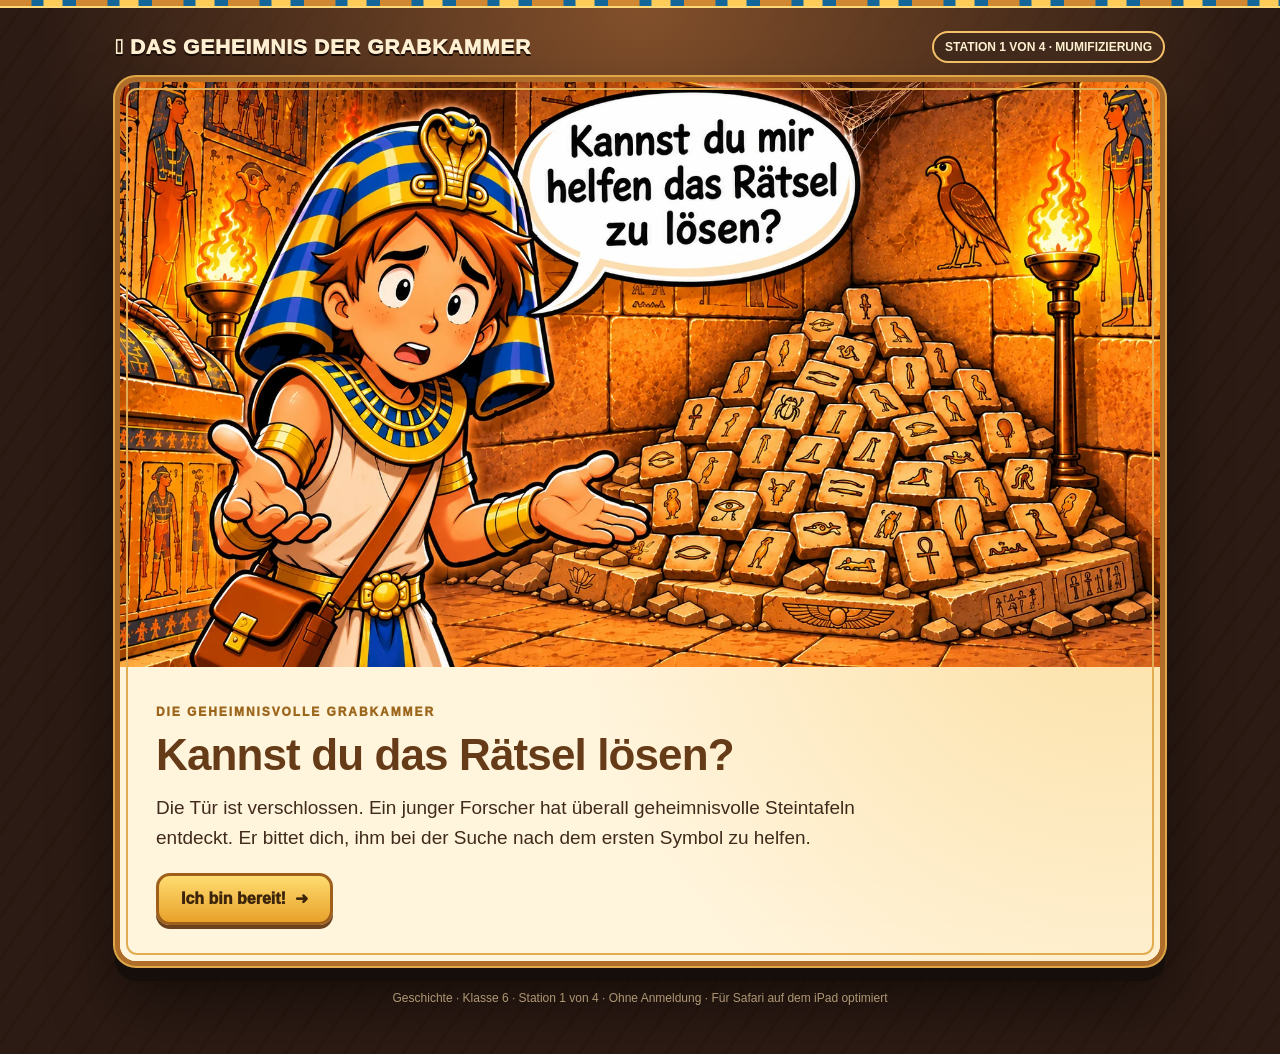
==== index.html @ 3f4703cf "Add iPad-ready mummy escape game" ====
<!doctype html>
<html lang="de">
<head>
<meta charset="utf-8">
<meta name="viewport" content="width=device-width, initial-scale=1, viewport-fit=cover">
<meta name="theme-color" content="#2c1b14">
<meta name="description" content="Interaktives Ägypten-Exit-Game für Geschichte Klasse 6: Mumifizierung verstehen und das erste Hieroglyphenrätsel lösen.">
<title>Das Geheimnis der Mumie – Ägypten Exit-Game</title>
<style>
:root{--ink:#402a1c;--sand:#fff0d1;--sand2:#f9d99b;--gold:#ebaa36;--golddeep:#986121;--navy:#124b79;--azure:#1473b5;--dark:#23150f;--cream:#fff8e8;--success:#20725a;--danger:#9b4036}
*{box-sizing:border-box}
html{min-height:100%;background:#291a12;scroll-behavior:smooth}
body{margin:0;color:var(--ink);font-family:Trebuchet MS,Arial,Helvetica,sans-serif;background:radial-gradient(circle at 50% 0,#83502b 0,transparent 600px),repeating-linear-gradient(125deg,#2c1b14 0,#2c1b14 20px,#291810 21px,#291810 24px);min-height:100vh}
button{font:inherit;cursor:pointer;-webkit-tap-highlight-color:transparent;touch-action:manipulation}
button:focus-visible,[tabindex]:focus-visible,input:focus-visible{outline:4px solid #1083c5;outline-offset:3px}
button:disabled{cursor:not-allowed;opacity:.52;filter:grayscale(.4)}
[hidden],.hidden{display:none!important}
.wrap{max-width:1080px;margin:0 auto;padding:13px 15px 42px}
.topline{height:8px;background:repeating-linear-gradient(90deg,#cf8831 0 31px,#12669a 32px 43px,#ffcc59 44px 62px,#12669a 63px 76px);border-bottom:2px solid #ffda77}
header{display:flex;align-items:center;justify-content:space-between;gap:12px;margin:10px 0 14px;color:#fff1d1}
.logo{font-size:clamp(15px,3vw,21px);font-weight:1000;letter-spacing:.035em;text-shadow:0 2px 0 #170b07}
.header-pill{border:2px solid #f6c16a;background:#422b1c;padding:7px 11px;border-radius:999px;white-space:nowrap;font-size:12px;font-weight:900}
.frame{overflow:hidden;border-radius:21px;border:5px solid #ae6d29;background:var(--sand);box-shadow:0 0 0 2px #e0a749,0 15px 0 #160e0a,0 35px 60px #08040288;position:relative}
.frame:before{content:"";position:absolute;inset:6px;border:2px solid #e2ad52;border-radius:11px;pointer-events:none;z-index:10}
.screen{animation:screenIn .4s ease-out both}
@keyframes screenIn{from{opacity:.6;transform:translateY(5px)}to{opacity:1;transform:none}}
.story-art{position:relative;overflow:hidden;background:#6b3a1f}
.story-art img{display:block;width:100%;height:auto}
.story-art img.intro-art{aspect-ratio:1672/941;object-fit:cover}
.story-art-help{max-height:60vh}
.story-art-help img{max-height:60vh;object-fit:cover;object-position:center 46%}
.reply-bubble{position:absolute;right:5%;bottom:7%;max-width:46%;background:white;border:5px solid #282018;border-radius:50% 50% 44% 48%;box-shadow:0 6px 0 #0004;padding:18px 24px;transform:rotate(-4deg);font-weight:1000;font-size:clamp(19px,4.3vw,43px);color:#23211f;text-align:center}
.reply-bubble:after{content:"";position:absolute;left:16%;bottom:-17px;width:30px;height:26px;background:white;clip-path:polygon(0 0,100% 0,0 100%)}
.body{padding:clamp(17px,3.8vw,36px);background:radial-gradient(circle at 95% -35%,#fce0a4,transparent 50%),repeating-linear-gradient(0deg,#fff4dc 0,#fff4dc 39px,#fff0d4 40px)}
.stage{font-size:12px;letter-spacing:.16em;font-weight:1000;color:#9c671d;text-transform:uppercase;margin:0 0 9px}
h1{font-size:clamp(27px,5vw,44px);line-height:1.1;margin:0 0 14px;color:#663b18;letter-spacing:-.02em}
h2{font-size:clamp(23px,4vw,32px);line-height:1.15;margin:0 0 14px;color:#663b18}
h3{font-size:19px;margin:4px 0 11px}
p{line-height:1.55}.lead{font-size:clamp(16px,2.4vw,19px);line-height:1.54;max-width:780px;margin:0 0 10px}
.actions{display:flex;gap:11px;flex-wrap:wrap;align-items:center;margin-top:21px}
.btn{border-radius:14px;min-height:52px;padding:12px 22px;display:inline-flex;gap:9px;align-items:center;justify-content:center;font-weight:1000;font-size:16px;transition:transform .12s,filter .12s;box-shadow:0 4px 0 #6c421e}
.btn:active:not(:disabled){transform:translateY(3px);box-shadow:0 1px 0 #6c421e}
.btn-primary{color:#3d250c;border:3px solid #9f5e19;background:linear-gradient(180deg,#ffdc70,#e8a12a)}
.btn-blue{color:#fff;border:3px solid #174364;background:linear-gradient(#257bb6,#0e5689);box-shadow:0 4px 0 #0c3450}
.btn-light{color:#674721;border:2px solid #b78c4d;background:#fff9e9;box-shadow:0 3px 0 #ba9a70}
.notice{background:#fffaf0;border-left:6px solid #db9b31;padding:13px 15px;border-radius:4px 12px 12px 4px;line-height:1.5;margin:16px 0;font-size:15px}
.chips{display:flex;gap:6px;align-items:center;flex-wrap:wrap;margin:0 0 14px}
.chip{font-size:11px;font-weight:1000;border:2px solid #c8a16a;background:#fff2d3;color:#775129;padding:6px 9px;border-radius:999px}
.chip.active{background:#0d6096;border-color:#0b4166;color:white}
.chip.passed{background:#e4f4e8;border-color:#79a587;color:#206242}
.video-grid{display:grid;grid-template-columns: minmax(260px,350px) 1fr;gap:25px;align-items:center}
.video-shell{background:#24130d;border:7px solid #9a5a24;border-radius:18px;padding:8px;box-shadow:0 8px 0 #79441e;max-width:350px;width:100%;margin:0 auto}
video{display:block;width:100%;height:auto;max-height:58vh;background:#211912;border-radius:8px;aspect-ratio:9/16;object-fit:contain}
.video-playbar{display:flex;align-items:center;gap:12px;justify-content:center;margin:14px 0 7px}
.video-playbar .btn{width:100%}
.video-meta{font-size:13px;font-weight:900;color:#f3d28e;display:flex;justify-content:space-between;gap:10px;padding:4px 1px}
.track{height:9px;border-radius:100px;background:#744a30;overflow:hidden;border:1px solid #af8254;margin-top:9px}
.track .fill{height:100%;width:0%;background:linear-gradient(90deg,#e2a342,#ffdc74);transition:width .15s linear}
.video-copy{font-size:16px;line-height:1.6}
.lockline{display:flex;align-items:center;gap:8px;color:#8d4f26;font-size:14px;font-weight:900;margin-top:12px}
.lockline.ready{color:var(--success)}
.task-layout{display:grid;grid-template-columns:minmax(240px,.8fr) minmax(0,1.2fr);gap:20px;align-items:start}
.illustration{background:white;border:4px solid #d2a25c;border-radius:18px;overflow:hidden;box-shadow:0 5px 0 #c69b62}
.illustration img{display:block;width:100%;height:auto}
.illustration figcaption{padding:10px 14px;font-size:13px;color:#785a37;background:#fff5db;line-height:1.4}
.steps{display:grid;gap:9px;margin:10px 0}
.step{border:2px solid #b77c3a;border-radius:12px;background:linear-gradient(120deg,#fffdf6,#ffe9be);min-height:63px;padding:8px;display:grid;grid-template-columns:30px minmax(0,1fr) 100px;gap:8px;align-items:center;cursor:pointer;touch-action:pan-y;user-select:none;-webkit-user-select:none;box-shadow:0 2px 0 #e0bd81}
.step.selected{border-color:#1270aa;background:#d5edfd;box-shadow:0 0 0 3px #8accf2}
.step.dragging{opacity:.5}
.step .num{width:30px;height:30px;border-radius:50%;background:#275f84;color:white;display:grid;place-items:center;font-weight:1000}
.step .sentence{font-size:14px;line-height:1.28;font-weight:900}
.shift{display:flex;gap:5px}.shift button{width:42px;height:43px;border:2px solid #be9156;background:#fff7e5;border-radius:8px;color:#2a5b7c;font-size:21px;font-weight:900}
.shift button:disabled{opacity:.3}
.feedback{padding:13px 14px;border-radius:12px;border:2px solid #d2a45f;background:#fff7e6;font-size:14px;line-height:1.55;font-weight:800;margin-top:13px}
.feedback.bad{background:#fff0e8;border-color:#bc6354;color:#8c3b30}
.feedback.good{background:#e5f5ec;border-color:#78ad90;color:#175941}
.hint{padding:11px 14px;background:#f3f8e5;border:2px dashed #90a776;border-radius:12px;line-height:1.5;margin:10px 0;font-size:14px}
.question-list{display:grid;gap:11px;margin:20px 0 8px}
.option{display:flex;gap:15px;align-items:flex-start;border:3px solid #c2944b;background:#fffaf0;border-radius:14px;padding:15px;cursor:pointer;transition:background .15s,border-color .15s;line-height:1.4;font-weight:750}
.option input{accent-color:#135e99;transform:scale(1.45);margin:5px 2px 0 3px;flex:none}
.option:has(input:checked){border-color:#1875aa;background:#e5f3fb}
.option.correct{border-color:#39956e;background:#e0f4e5}
.option.wrong{border-color:#b35243;background:#fff0e8}
.glyph-stage{text-align:center;display:flex;flex-direction:column;align-items:center;gap:2px}
.glyph-reveal{width:clamp(145px,30vw,240px);height:clamp(145px,30vw,240px);display:grid;place-items:center;margin:15px auto;background:radial-gradient(circle at 30% 20%,#ffd993,#d2a05a 75%,#8d5a2d);border:10px ridge #9e622b;border-radius:24px;box-shadow:0 10px 0 #9a5e2b,0 0 42px #eebc55aa;animation:rise 1s ease-out both}
.glyph-reveal img{display:block;width:80%;height:80%;object-fit:contain}
.glyph-note{font-size:19px;font-weight:1000;color:#8c5b22}
.glyph-actual{font-size:13px;opacity:.85}
@keyframes rise{0%{opacity:0;transform:scale(.64) rotate(-10deg)}75%{transform:scale(1.06) rotate(2deg)}100%{opacity:1;transform:scale(1)}}
.door-layout{display:flex;flex-direction:column;align-items:center;gap:17px}
.door-frame{position:relative;width:min(100%,585px);background:#8e4a1d;border:6px solid #b7823b;border-radius:13px;box-shadow:0 10px 0 #75421e,0 22px 38px #7047257d;overflow:hidden}
.door-frame img.door-art{display:block;width:100%;height:auto;aspect-ratio:1182/1330}
/* Upper left recess in the uploaded 1182 x 1330 image: approx x=226–385 and y=604–674. */
.insert-tile{position:absolute;left:20.3%;top:46.28%;width:12.25%;height:3.75%;background:linear-gradient(155deg,#f8c575,#c88739 75%,#9c6023);border:1px solid #6e3b17;border-radius:6px;box-shadow:inset 2px 2px 4px #ffe19a,inset -2px -3px 3px #8e501e,0 1px 4px #1d0d06b6;display:flex;align-items:center;justify-content:center;opacity:0;z-index:2}
.insert-tile img{width:94%;height:94%;object-fit:contain;filter:sepia(.3) contrast(1.25)}
.insert-tile.inserting{animation:insertion 3.2s cubic-bezier(.21,.69,.24,1) forwards}
.insert-tile.placed{opacity:1}
@keyframes insertion{
0%{opacity:0;transform:translate(206%,650%) scale(2.7) rotate(-19deg);filter:brightness(1.55);}
12%{opacity:1;}
62%{opacity:1;transform:translate(26%,90%) scale(1.35) rotate(-7deg);filter:brightness(1.1);}
82%{transform:translate(0,0) scale(1.05) rotate(0);filter:brightness(1.25);}
93%{transform:translate(0,0) scale(.94) rotate(0);filter:brightness(1.35);}
100%{opacity:1;transform:translate(0,0) scale(1);filter:brightness(1);}}
.door-glow{pointer-events:none;position:absolute;left:20%;top:45.8%;width:13%;height:5%;border-radius:13px;opacity:0;box-shadow:0 0 25px 12px #ffd66c,0 0 55px 18px #ffe88f70;z-index:1}
.door-glow.flash{animation:flash 2.6s 1.2s both}
@keyframes flash{0%,100%{opacity:0}40%{opacity:1}70%{opacity:.4}}
.door-complete{padding:17px;text-align:center;background:#ecf7e7;border:2px solid #82ae73;border-radius:13px;width:100%;max-width:640px}
.door-complete h2{color:#29654b;margin-bottom:7px}
.footer{text-align:center;color:#f0d4a4;font-size:12px;line-height:1.4;margin:24px 10px 5px}
@media (max-width:730px){.video-grid,.task-layout{grid-template-columns:1fr}.video-grid{gap:16px}.video-shell{max-width:315px}.video-copy{order:-1}.illustration{max-width:480px;margin:0 auto}.illustration img{max-height:320px;object-fit:contain}.step .sentence{font-size:13.5px}.reply-bubble{bottom:5%;max-width:48%;padding:10px 13px}}
@media (max-width:450px){.wrap{padding:7px 7px 35px}header{margin:6px 2px 10px}.logo{font-size:13px}.header-pill{font-size:10px;padding:5px 7px}.frame{border-width:3px;border-radius:15px}.body{padding:16px 13px 24px}.btn{width:100%;padding:12px 13px}.actions{flex-direction:column;align-items:stretch}.option{padding:12px;gap:11px}.reply-bubble{border-width:3px;max-width:54%;font-size:20px}.story-art-help img{min-height:220px;object-fit:cover}.step{grid-template-columns:29px minmax(0,1fr) 98px;gap:5px;padding:7px 5px}.shift button{width:43px}.chips{display:none}}
@media (prefers-reduced-motion:reduce){*,*:before,*:after{scroll-behavior:auto!important;animation-duration:.01ms!important;transition-duration:.01ms!important}.insert-tile.inserting{opacity:1;transform:none}}
</style>
</head>
<body>
<div class="topline"></div>
<main class="wrap">
<header><div class="logo">𓂀 DAS GEHEIMNIS DER GRABKAMMER</div><div class="header-pill">STATION 1 VON 4 · MUMIFIZIERUNG</div></header>
<section class="frame" aria-label="Exit-Game: Mumifizierung">

<section class="screen" id="screen-start">
 <div class="story-art"><img class="intro-art" src="[data-uri]" alt="Ein junger ägyptischer Forscher bittet in einer von Fackeln erleuchteten Grabkammer um Hilfe bei einem Hieroglyphenrätsel."></div>
 <div class="body">
  <p class="stage">Die geheimnisvolle Grabkammer</p><h1>Kannst du das Rätsel lösen?</h1>
  <p class="lead">Die Tür ist verschlossen. Ein junger Forscher hat überall geheimnisvolle Steintafeln entdeckt. Er bittet dich, ihm bei der Suche nach dem ersten Symbol zu helfen.</p>
  <div class="actions"><button type="button" id="start-button" class="btn btn-primary">Ich bin bereit! <span aria-hidden="true">➜</span></button></div>
 </div>
</section>

<section class="screen hidden" id="screen-help">
 <div class="story-art story-art-help"><img src="[data-uri]" alt="Der junge Forscher in der Grabkammer wartet auf deine Antwort."><div class="reply-bubble">Ich helfe dir!</div></div>
 <div class="body">
  <p class="stage">Deine Antwort</p><h1>Ich helfe dir!</h1>
  <p class="lead">Gemeinsam könnt ihr das erste Geheimnis entschlüsseln. Wie machten die alten Ägypter ihre Verstorbenen zu Mumien?</p>
  <div class="notice"><strong>Deine Mission:</strong> Sieh dir zuerst das Video vollständig an. Danach bringst du die sechs Schritte der Mumifizierung in die richtige Reihenfolge.</div>
  <div class="actions"><button type="button" id="help-next" class="btn btn-primary">Zum Video <span aria-hidden="true">➜</span></button></div>
 </div>
</section>

<section class="screen hidden" id="screen-video">
 <div class="body">
  <div class="chips" aria-hidden="true"><span class="chip passed">✓ Grabkammer</span><span class="chip active">1 · Video</span><span class="chip">2 · Zuordnen</span><span class="chip">3 · Warum?</span><span class="chip">4 · Tür</span></div>
  <p class="stage">Hinweis des Einbalsamierers</p><h2>Wie entstand eine Mumie?</h2>
  <div class="notice">▶ Tippe auf <strong>Video starten</strong> oder direkt auf das Play-Symbol im Video. Erst nach dem vollständigen Ansehen wird die Aufgabe freigeschaltet.</div>
  <div class="video-grid">
   <div class="video-shell">
    <video id="lesson-video" playsinline webkit-playsinline preload="metadata" controls poster="[data-uri]" aria-label="Video: Die sechs Schritte der ägyptischen Mumifizierung"><source src="video.mp4" type="video/mp4">Dein Browser kann dieses Video leider nicht abspielen.</video>
    <div class="track" role="progressbar" aria-label="Gesehener Videoanteil" aria-valuemin="0" aria-valuemax="100" aria-valuenow="0" id="video-track"><div class="fill" id="video-fill"></div></div>
    <div class="video-meta"><span id="elapsed">0:00</span><span id="duration">1:22</span></div>
    <div class="video-playbar"><button id="video-play" class="btn btn-blue" type="button">▶ Video starten</button></div>
   </div>
   <div class="video-copy">
    <p class="lead">Ein alter Einbalsamierer hat eine Botschaft hinterlassen. Er zeigt dir die <strong>sechs Schritte der Mumifizierung</strong>.</p>
    <div class="notice"><strong>Schau genau hin!</strong> Merke dir, was zuerst geschah und was danach folgte. Du brauchst dieses Wissen für das Rätsel.</div>
    <p id="video-status" class="lockline" role="status">🔒 Die Zuordnung öffnet sich erst nach dem vollständigen Video.</p>
    <div class="actions"><button type="button" id="video-next" class="btn btn-primary" disabled>Zur Zuordnung ➜</button></div>
    <p style="font-size:12px;color:#745639">Du kannst das Video pausieren und fortsetzen. Vorspulen überspringt die Aufgabe nicht.</p>
   </div>
  </div>
 </div>
</section>

<section class="screen hidden" id="screen-puzzle">
 <div class="body">
  <div class="chips" aria-hidden="true"><span class="chip passed">✓ Video</span><span class="chip active">2 · Zuordnen</span><span class="chip">3 · Warum?</span><span class="chip">4 · Tür</span></div>
  <p class="stage">Das erste Rätsel</p><h2>Bringe die Schritte in die richtige Reihenfolge!</h2>
  <p class="lead">Der junge Forscher hat sechs Beschreibungen gefunden, aber sie liegen durcheinander. Ordne sie so, wie du es im Video gelernt hast.</p>
  <div class="task-layout">
   <figure class="illustration"><img src="[data-uri]" alt="Comiczeichnung der ägyptischen Mumifizierung: Einbalsamierer bearbeiten den Körper, daneben stehen Kanopen und Anubis."><figcaption>Eine Werkstatt für die Vorbereitung eines Verstorbenen auf das Jenseits.</figcaption></figure>
   <div>
    <p style="font-size:13px;margin:0;color:#73552e"><strong>Bedienung:</strong> Karte ziehen, zwei Karten nacheinander antippen oder die Pfeile benutzen.</p>
    <div id="steps" class="steps" role="list" aria-label="Reihenfolge der Mumifizierung"></div>
    <div class="actions"><button type="button" id="check-order" class="btn btn-primary">✓ Reihenfolge prüfen</button><button type="button" id="hint-button" class="btn btn-light">💡 Hinweis</button></div>
    <div id="hint" class="hint hidden"><strong>Tipp:</strong> Zuerst reinigte man den Körper und entnahm die Organe. Danach trocknete man ihn, behandelte ihn mit Ölen und Harzen und wickelte ihn ein.</div>
    <div id="order-feedback" class="feedback hidden" role="status" aria-live="polite"></div>
   </div>
  </div>
 </div>
</section>

<section class="screen hidden" id="screen-question">
 <div class="body">
  <div class="chips" aria-hidden="true"><span class="chip passed">✓ Video</span><span class="chip passed">✓ Zuordnung</span><span class="chip active">3 · Warum?</span><span class="chip">4 · Tür</span></div>
  <p class="stage">Das Geheimnis der Mumie</p><h2>Warum wurden die Körper mumifiziert?</h2>
  <p class="lead">Die Schritte kennst du jetzt. Doch nur wer ihren <strong>Sinn</strong> versteht, findet das verborgene Zeichen.</p>
  <div class="question-list" role="radiogroup" aria-label="Warum wurden die Körper mumifiziert?">
   <label class="option" id="answer-label-1"><input name="reason" type="radio" value="1"><span><strong>Option 1:</strong> Sie glaubten daran, dass der Körper erhalten bleiben muss, damit die Seele im Jenseits weiterleben konnte.</span></label>
   <label class="option" id="answer-label-2"><input name="reason" type="radio" value="2"><span><strong>Option 2:</strong> Sie wollten regelmäßig ihre Verstorbenen besuchen und hatten Angst, dass ihr Körper irgendwann nicht mehr da sein könnte.</span></label>
   <label class="option" id="answer-label-3"><input name="reason" type="radio" value="3"><span><strong>Option 3:</strong> Sie glaubten, dass die Götter damit erkennen konnten, ob ein Mensch arm oder reich war.</span></label>
  </div>
  <div class="actions"><button type="button" id="check-answer" class="btn btn-primary">Antwort überprüfen</button></div>
  <div id="answer-feedback" class="feedback hidden" role="status" aria-live="polite"></div>
 </div>
</section>

<section class="screen hidden" id="screen-symbol">
 <div class="body glyph-stage">
  <p class="stage">Richtig gelöst!</p><h1>Du hast die Hieroglyphe entdeckt!</h1>
  <p class="lead" style="text-align:center">Die Ägypter glaubten, dass der erhaltene Körper für das Weiterleben nach dem Tod wichtig war. Deshalb mumifizierten sie ihre Verstorbenen.</p>
  <div class="glyph-reveal" role="img" aria-label="Hieroglyphe 𓂝"><img src="[data-uri]" alt="Ägyptische Hieroglyphe 𓂝"></div>
  <div class="glyph-note">Deine erste Hieroglyphe: <span class="glyph-actual">𓂝</span></div>
  <p class="lead" style="text-align:center;max-width:600px">Jetzt kannst du das Zeichen in die Tür einsetzen. Beobachte, wohin die Steintafel fliegt!</p>
  <div class="actions"><button type="button" id="symbol-next" class="btn btn-primary">Weiter <span aria-hidden="true">➜</span></button></div>
 </div>
</section>

<section class="screen hidden" id="screen-door">
 <div class="body door-layout">
  <p class="stage">Das erste Schloss der Grabkammer</p>
  <h2 id="door-title" style="text-align:center">Dein Zeichen öffnet das erste Schloss!</h2>
  <div class="door-frame" role="img" aria-label="Ägyptisches Steintor. Die Hieroglyphe 𓂝 wird in die obere linke Vertiefung eingesetzt.">
   <img class="door-art" src="[data-uri]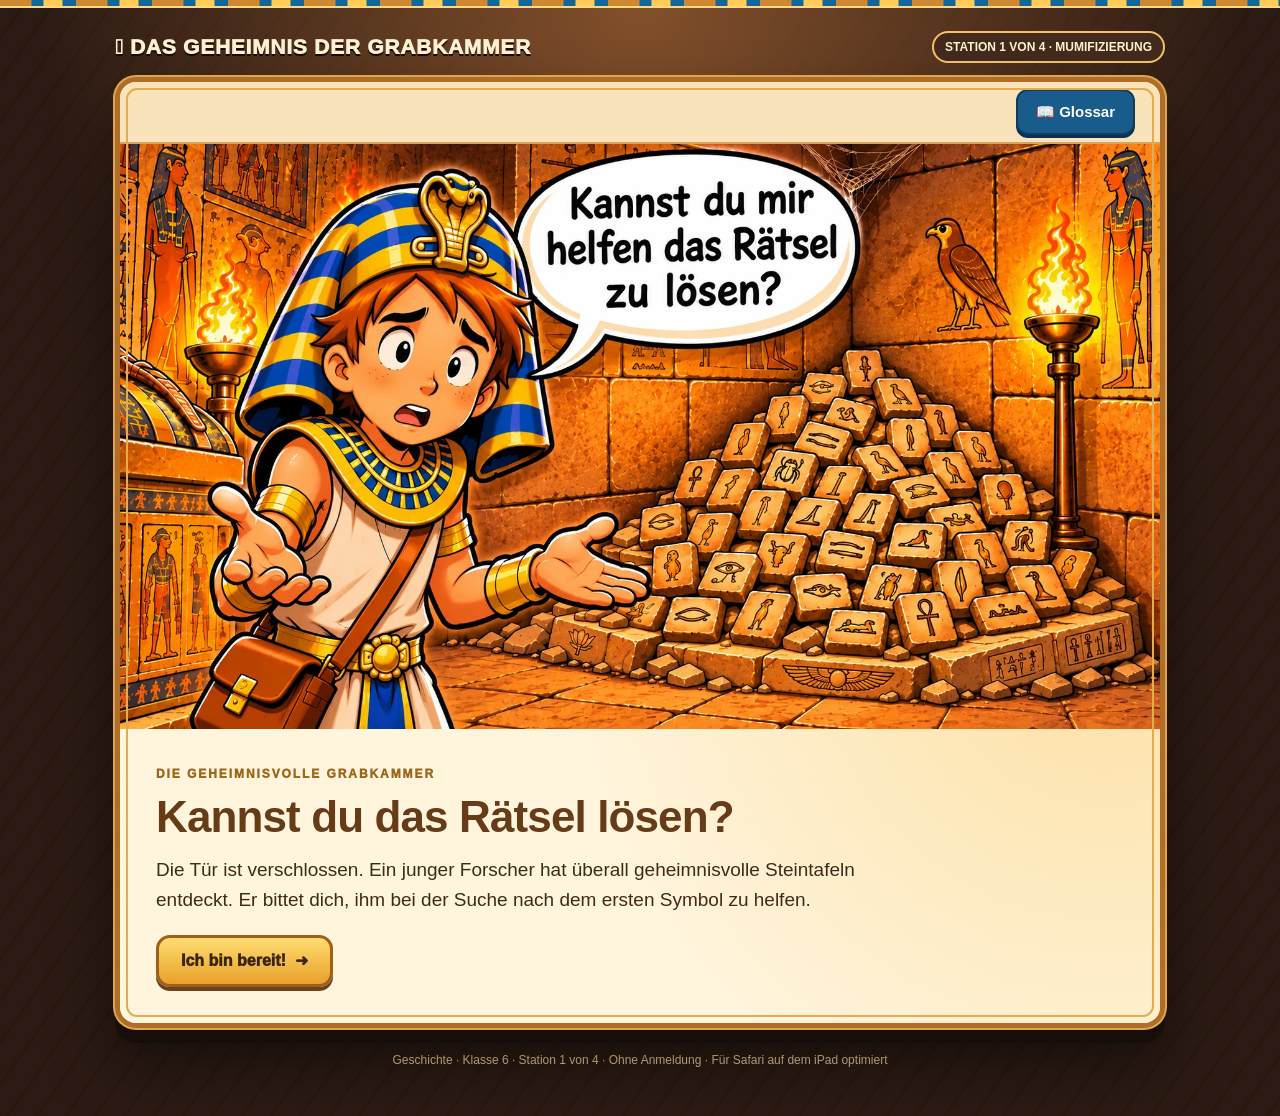
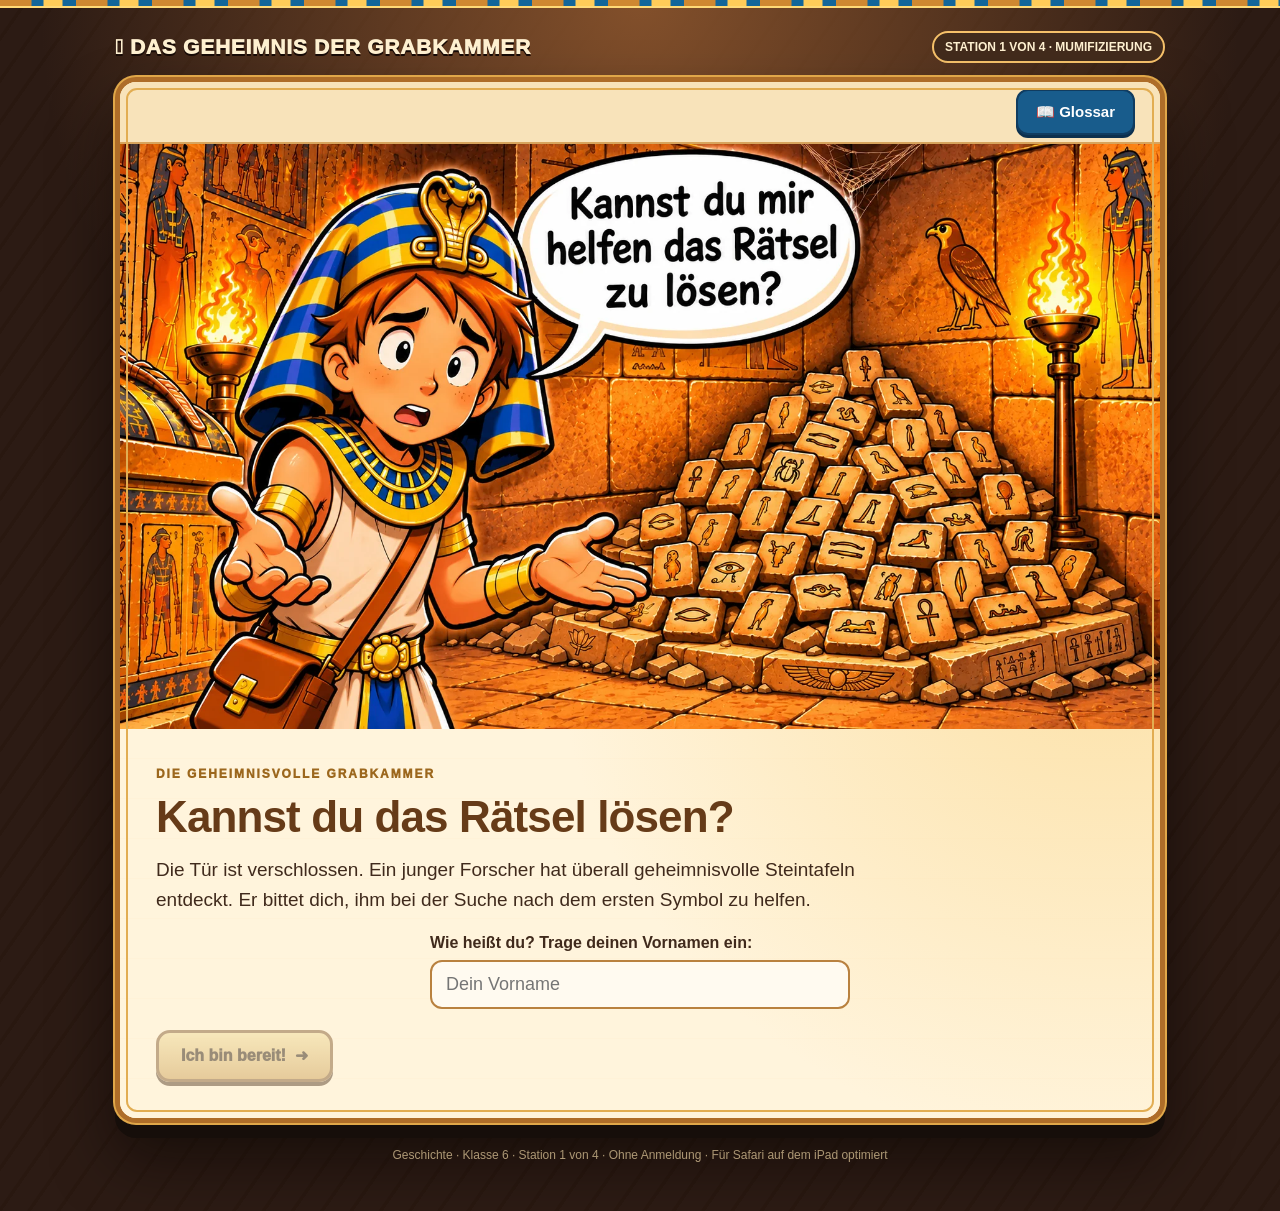
